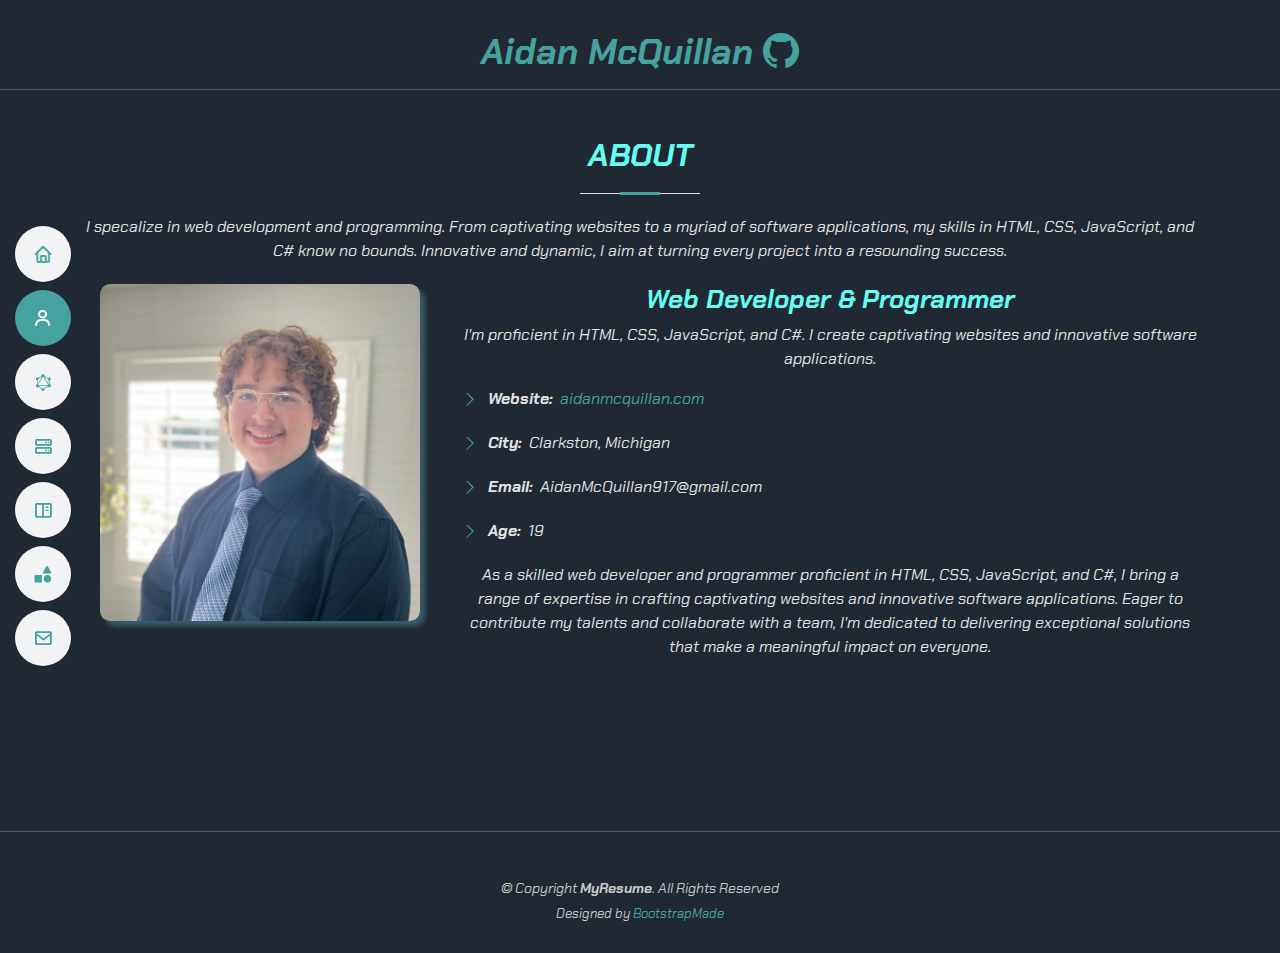
==== About.html @ b320c82e "Chopped up my temp personal site and made a header" ====
<!DOCTYPE html>
<html lang="en">

<!-- DO NOT OPEN IN A DARK MODE EXTENSION IN BROWSER -->

<head>
  <meta charset="utf-8">
  <meta content="width=device-width, initial-scale=1.0" name="viewport">

  <title>Aidan McQuillan</title>
  <meta content="" name="description">
  <meta content="" name="keywords">

  <!-- Favicons -->
  <link href="assets/img/favicon.png" rel="icon">
  <link href="assets/img/Apple Logo.png" rel="apple-touch-icon">

  <!-- Google Fonts -->
  <link rel="preconnect" href="https://fonts.googleapis.com">
  <link rel="preconnect" href="https://fonts.gstatic.com" crossorigin>
  <link href="https://fonts.googleapis.com/css2?family=Chakra+Petch&display=swap" rel="stylesheet">

  <!-- Vendor CSS Files -->
  <link href="assets/vendor/aos/aos.css" rel="stylesheet">
  <link href="assets/vendor/bootstrap/css/bootstrap.min.css" rel="stylesheet">
  <link href="assets/vendor/bootstrap-icons/bootstrap-icons.css" rel="stylesheet">
  <link href="assets/vendor/boxicons/css/boxicons.min.css" rel="stylesheet">
  <link href="assets/vendor/glightbox/css/glightbox.min.css" rel="stylesheet">
  <link href="assets/vendor/swiper/swiper-bundle.min.css" rel="stylesheet">
 
   
  
  <!-- Template Main CSS File -->
  <link href="assets/css/style.css" rel="stylesheet">

  <!-- =======================================================
  * Template Name: MyResume
  * Updated: Jul 27 2023 with Bootstrap v5.3.1
  * Template URL: https://bootstrapmade.com/free-html-bootstrap-template-my-resume/
  * Author: BootstrapMade.com
  * License: https://bootstrapmade.com/license/
  ======================================================== -->
</head>

<body>

    <!-- ======= Mobile nav toggle button ======= -->
    <!-- <button type="button" class="mobile-nav-toggle d-xl-none"><i class="bi bi-list mobile-nav-toggle"></i></button> -->
    <i class="bi bi-list mobile-nav-toggle d-lg-none"></i>

    <!-- HEADER SUB SITES -->
    <header id="header1" class="justify-content-center">
        <div class="container">
          <a href="http://www.aidanmcquillan.com/"><h3>Aidan McQuillan <a href="https://github.com/AidanMcQuill" class="bi-github"><i class="bx-github"></i></a></h3>
            </div>
        </header>
        <hr>
    <!-- END HEADER  -->
    
    <!-- ======= Header ======= -->
    <header id="header" class="d-flex flex-column justify-content-center">
        
  
      <nav id="navbar" class="navbar nav-menu">
        <ul>
          <li><a href="index.html" class="nav-link scrollto"><i class="bx bx-home"></i> <span>Home</span></a></li>
        <li><a href="About.html" class="nav-link scrollto active"><i class="bx bx-user"></i> <span>About</span></a></li>
        <li><a href="Skills.html" class="nav-link scrollto"><i class="bx bxl-graphql"></i> <span>Skills</span></a></li>
        <li><a href="Resume.html" class="nav-link scrollto"><i class="bx bx-server"></i> <span>Resume</span></a></li>
        <li><a href="Portfolio.html" class="nav-link scrollto"><i class="bx bx-book-content"></i> <span>Portfolio</span></a></li>
        <li><a href="Services.html" class="nav-link scrollto"><i class="bx bxs-shapes"></i> <span>Services</span></a></li>
        <li><a href="Contact.html" class="nav-link scrollto"><i class="bx bx-envelope"></i> <span>Contact</span></a></li>
        </ul>
        
      </nav><!-- .nav-menu -->
  
    </header><!-- End Header -->
   
 
   

     <!-- ======= About Section ======= -->
     <section id="about" class="about AboutRules">
        <div class="container" data-aos="fade-up">
  
          <div class="section-title">
            <h2>About</h2>
            <p>I specalize in web development and programming. From captivating websites to a myriad of software applications, my skills in HTML, CSS, JavaScript, and C# know no bounds. 
              Innovative and dynamic, I aim at turning every project into a resounding success.</p>
          </div>
  
          <div class="row">
            <div class="col-lg-4">
              <img src="assets/img/AidanMcQuillanHeadshot.jpg" class="img-fluid img-size img-shadow" alt="">
            </div>
            <div class="col-lg-8 pt-4 pt-lg-0 content">
              <h3>Web Developer &amp; Programmer</h3>
              <p class="fst-italic">
                I'm proficient in HTML, CSS, JavaScript, and C#. I create captivating websites and innovative software applications.
  
              </p>
              <div class="row">
                <div class="col-lg-6">
                  <ul>
                    <li><i class="bi bi-chevron-right"></i> <strong>Website:</strong> <a href="http://www.aidanmcquillan.com/"><p2>aidanmcquillan.com</p2></a></li>
                    <li><i class="bi bi-chevron-right"></i> <strong>City:</strong> <span>Clarkston, Michigan</span></li>
                    <li><i class="bi bi-chevron-right"></i> <strong>Email:</strong> <span>AidanMcQuillan917@gmail.com</span></li>
                    <li><i class="bi bi-chevron-right"></i> <strong>Age:</strong> <span>19</span></li>
                  </ul>
                </div>
              </div>
              <p>
                    As a skilled web developer and programmer proficient in HTML, CSS, JavaScript, and C#, 
                    I bring a range of expertise in crafting captivating websites and innovative software applications.
                    Eager to contribute my talents and collaborate with a team, I'm dedicated to delivering exceptional solutions that make a meaningful impact on everyone.
              </p>
            </div>
          </div>
  
        </div>
      </section><!-- End About Section -->
      <br><br><br><br>
      
      <hr>
      

       <!-- ======= Footer ======= -->
  <footer id="footer">
    <div class="container">
      <div class="copyright">
        &copy; Copyright <strong><span>MyResume</span></strong>. All Rights Reserved
      </div>
      <div class="credits">
        <!-- All the links in the footer should remain intact. -->
        <!-- You can delete the links only if you purchased the pro version. -->
        <!-- Licensing information: [license-url] -->
        <!-- Purchase the pro version with working PHP/AJAX contact form: https://bootstrapmade.com/free-html-bootstrap-template-my-resume/ -->
        Designed by <a href="https://bootstrapmade.com/">BootstrapMade</a>
      </div>
    </div>
  </footer><!-- End Footer -->

  <div id="preloader"></div>
  <a href="#" class="back-to-top d-flex align-items-center justify-content-center"><i class="bi bi-arrow-up-short"></i></a>

  <!-- Vendor JS Files -->
  <script src="assets/vendor/purecounter/purecounter_vanilla.js"></script>
  <script src="assets/vendor/aos/aos.js"></script>
  <script src="assets/vendor/bootstrap/js/bootstrap.bundle.min.js"></script>
  <script src="assets/vendor/glightbox/js/glightbox.min.js"></script>
  <script src="assets/vendor/isotope-layout/isotope.pkgd.min.js"></script>
  <script src="assets/vendor/swiper/swiper-bundle.min.js"></script>
  <script src="assets/vendor/typed.js/typed.umd.js"></script>
  <script src="assets/vendor/waypoints/noframework.waypoints.js"></script>
  <script src="assets/vendor/php-email-form/validate.js"></script>
  
  <!-- Template Main JS File -->
  <script src="assets/js/main.js"></script>
  
    

  

</body>

</html>
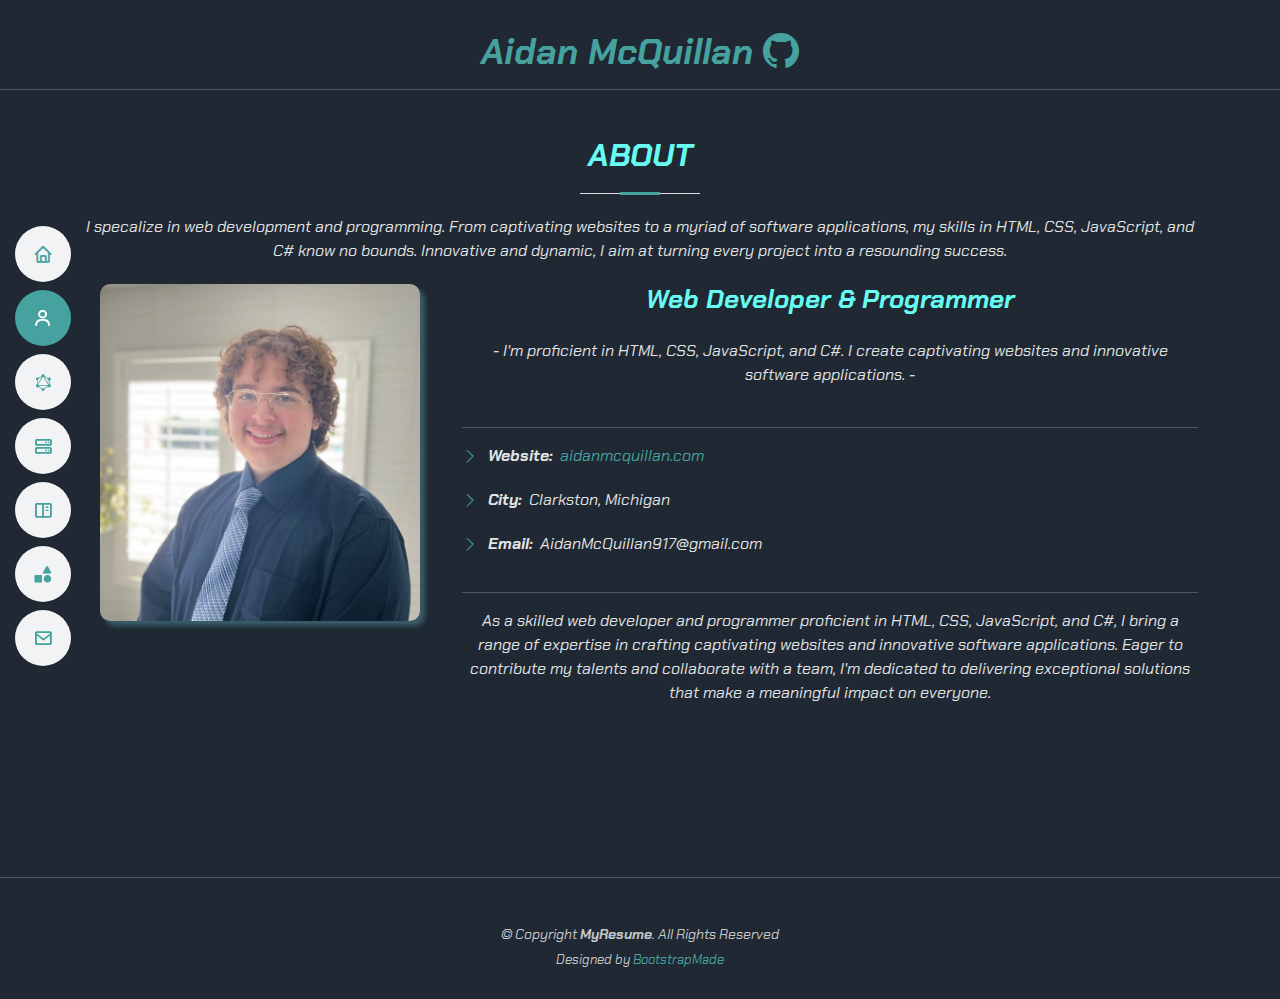
==== commit c85ba2f5: "Fixed the mobile view and adjusted the about page" ====
--- a/About.html
+++ b/About.html
@@ -95,20 +95,24 @@
             </div>
             <div class="col-lg-8 pt-4 pt-lg-0 content">
               <h3>Web Developer &amp; Programmer</h3>
+              <br>  
               <p class="fst-italic">
-                I'm proficient in HTML, CSS, JavaScript, and C#. I create captivating websites and innovative software applications.
+                - I'm proficient in HTML, CSS, JavaScript, and C#. I create captivating websites and innovative software applications. - 
+                
   
               </p>
+              <br>
+              <hr>
               <div class="row">
                 <div class="col-lg-6">
                   <ul>
                     <li><i class="bi bi-chevron-right"></i> <strong>Website:</strong> <a href="http://www.aidanmcquillan.com/"><p2>aidanmcquillan.com</p2></a></li>
                     <li><i class="bi bi-chevron-right"></i> <strong>City:</strong> <span>Clarkston, Michigan</span></li>
                     <li><i class="bi bi-chevron-right"></i> <strong>Email:</strong> <span>AidanMcQuillan917@gmail.com</span></li>
-                    <li><i class="bi bi-chevron-right"></i> <strong>Age:</strong> <span>19</span></li>
                   </ul>
                 </div>
               </div>
+              <hr>
               <p>
                     As a skilled web developer and programmer proficient in HTML, CSS, JavaScript, and C#, 
                     I bring a range of expertise in crafting captivating websites and innovative software applications.
--- a/assets/css/style.css
+++ b/assets/css/style.css
@@ -18,6 +18,16 @@
 /*--------------------------------------------------------------
 # General
 --------------------------------------------------------------*/
+/* Reset CSS */
+body, h1, h2, h3, h4, h5, h6, p, ul, ol {
+  margin: 0;
+  padding: 0;
+}
+
+body {
+  font-family: Arial, sans-serif;
+}
+
 body {
   font-family: 'Chakra Petch', sans-serif;
   color: #e2e3e4 ;
@@ -224,6 +234,7 @@
   padding: 0 5px 0 7px;
   color: #45A29E;
 }
+ 
 
 @media (min-width: 992px) {
 
@@ -330,11 +341,129 @@
   background: url("../img/dynamic_wireframe_particle_landscape_background.jpg") top right no-repeat;
   background-size: cover;
   position: relative;
-}
+  margin: 0 auto; /* Center the hero section horizontally */
+}
+
+ 
+
+/* Center typed items under h1 for mobile */
+@media (max-width: 768px) {
+  .content-wrapper {
+    flex-direction: column;
+    align-items: center;
+  }
+
+  .text-content {
+    text-align: center;
+    margin-top: 20px; /* Add some margin for spacing */
+  }
+
+  .image-content {
+    text-align: center;
+    margin-top: 20px; /* Add some margin for spacing */
+  }
+
+  .typed {
+    text-align: center; /* Center the typed items */
+  }
+}
+
+
+
+
+
+
+
+@media (max-width: 768px) {
+  #hero {
+    text-align: center;
+    padding: 10, 10, 10, 10; /* Adjust padding as needed */
+  }
+}
+
+  @media (max-width: 768px) {
+    .content-wrapper {
+      justify-content: l; /* or justify-content: flex-start; */
+      margin-right: 0; /* Adjust margin as needed */
+    }
+  }
+
+    @media (max-width: 768px) {
+      .text-content {
+        padding-right: 0; /* Adjust padding as needed */
+      }
+      .typed {
+        margin-right: 2%;
+      }
+      .data-typed-items {
+        margin-right: 75%;
+      }
+    }
+
+  /* Adjust font sizes for mobile */
+/* Adjust image size and text alignment for mobile */
+@media (max-width: 768px) {
+  .content-wrapper {
+    flex-direction: column;
+    align-items: center; /* Center align content */
+    margin-right: 0; /* Remove the margin */
+    padding: 0 15px; /* Add some horizontal padding for better spacing */
+  }
+
+  .text-content {
+    padding-right: 0; /* Remove right padding for text content */
+    text-align: center; /* Center align text content */
+  }
+
+  .image-content {
+    margin-top: 20px; /* Add some space between text and image */
+  }
+
+  .image-content img {
+    max-width: 100%; /* Make the image responsive */
+    height: auto;
+  }
+}
+
+/* Center typed items under h1 for mobile */
+@media (max-width: 768px) {
+  .content-wrapper {
+    flex-direction: column;
+    align-items: center;
+  }
+
+  .text-content {
+    text-align: center;
+    margin-top: 20px; /* Add some margin for spacing */
+  }
+
+  .typed {
+    text-align: left; /* Align typed items to the left */
+    margin-top: 10px; /* Add some margin for spacing */
+    margin-right: 375px; /* Move to the left */
+  }
+
+  .image-content {
+    text-align: center;
+    margin-top: 20px; /* Add some margin for spacing */
+  }
+}
+
+
+/* Disable header on index page for mobile */
+@media (max-width: 768px) {
+  body #header1 {
+    display: none;
+  }
+}
+
+
+
 
 @media (min-width: 992px) {
   #hero {
-    padding-left: 160px;
+    margin: 0 auto; /* Center the hero section horizontally */
+    padding: 20px; /* Add some padding to prevent content from overflowing */
   }
 }
 
@@ -387,6 +516,7 @@
 }
 
 
+
 @media (max-width: 992px) {
   #hero {
     text-align: center;
@@ -401,7 +531,10 @@
     margin-top: 10px;
     font-size: 20px;
     line-height: 24px;
-  }
+    margin-left: 40%;
+  }
+
+  
 }
 
 /*--------------------------------------------------------------
